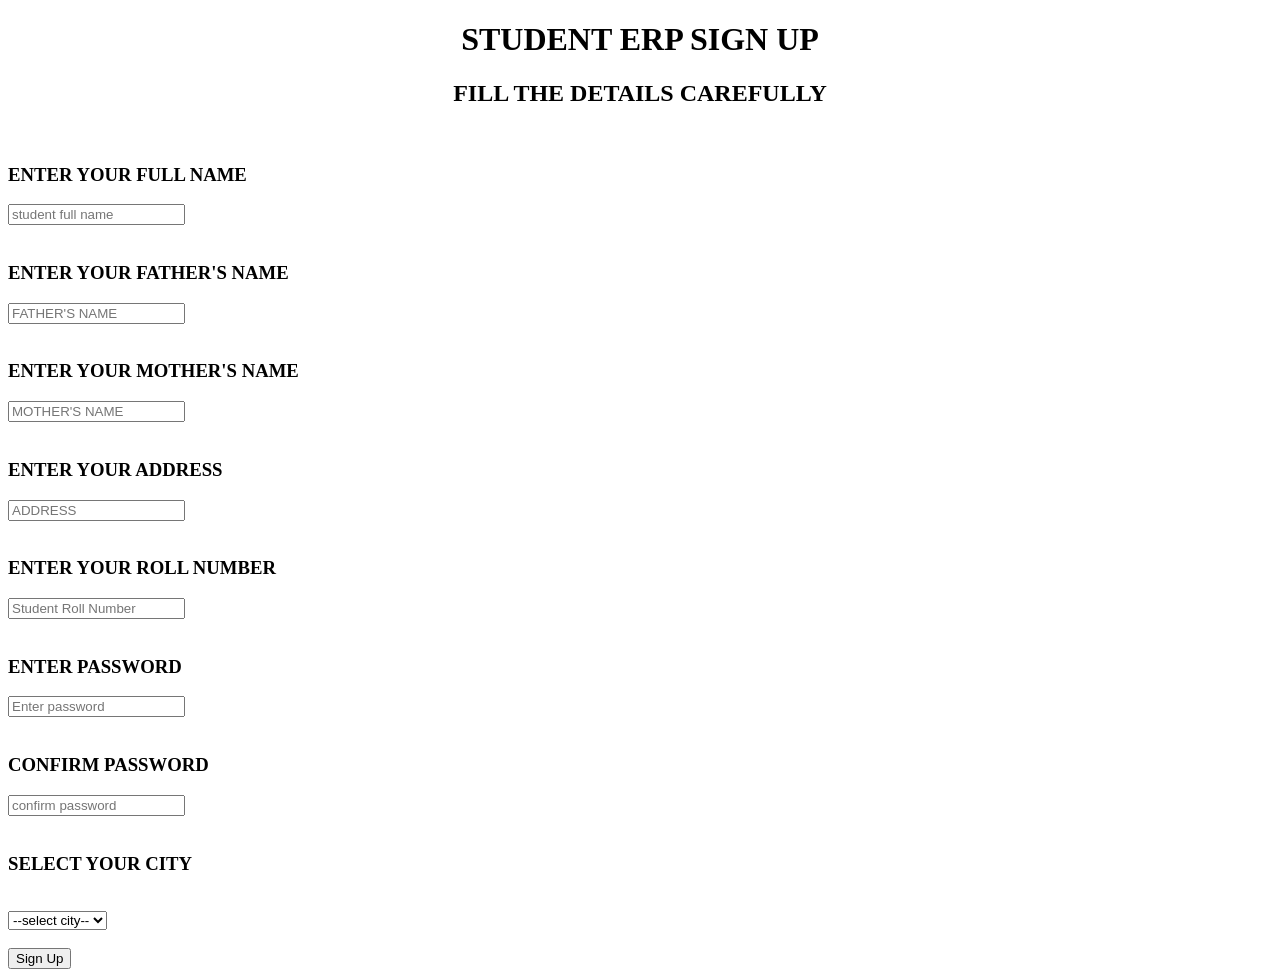
==== index.html @ aed48992 "ERP" ====
<!DOCTYPE html>
<html lang="en">
<head>
    <meta charset="UTF-8">
    <meta name="viewport" content="width=device-width, initial-scale=1.0">
    <title>Student ERP Sign Up</title>
</head> 

<body>
 <H1 style="text-align:center;">STUDENT ERP SIGN UP</H1>   

<h2 style = "text-align:center;">FILL THE DETAILS CAREFULLY</h2>
<BR>
<form action="submitpage.html">
<H3>ENTER YOUR FULL NAME</H3>
<input type = "text" name = "full_name" placeholder = "student full name" required>
<br>
<br>
<h3>ENTER YOUR FATHER'S NAME</h3>
<input type = "text" placeholder = "FATHER'S NAME" required>
<br>
<br>
<h3>ENTER YOUR MOTHER'S NAME</h3>
<input type = "text" placeholder = "MOTHER'S NAME" required>
<br>
<br>
<h3>ENTER YOUR ADDRESS</h3>
<input type = "text" placeholder="ADDRESS" required>
<br>
<br>
<H3>ENTER YOUR ROLL NUMBER</H3>
<input type="text" placeholder="Student Roll Number" required>
<br>
<br>
<H3>ENTER PASSWORD</H3>
<input type = "password" placeholder = "Enter password" required>
<br>
<br>
<H3>CONFIRM PASSWORD</H3>
<input type = "password" placeholder = "confirm password" required>
<br>

<br>
<H3>SELECT YOUR CITY</H3>
<BR>
<select name = "CITY" required>
<option value ="">--select city--</option>
<option value = "BHOPAL">BHOPAL</option>
<option value = "INDORE">INDORE</option>
<option value = "MUMBAI">MUMBAI</option>
<option value = "SAGAR">SAGAR</option>
<option value = "PANJI">PANJI</option>
</select>
<BR>
<BR>
<input type="submit" value="Sign Up">
</form>
</body>
</html>
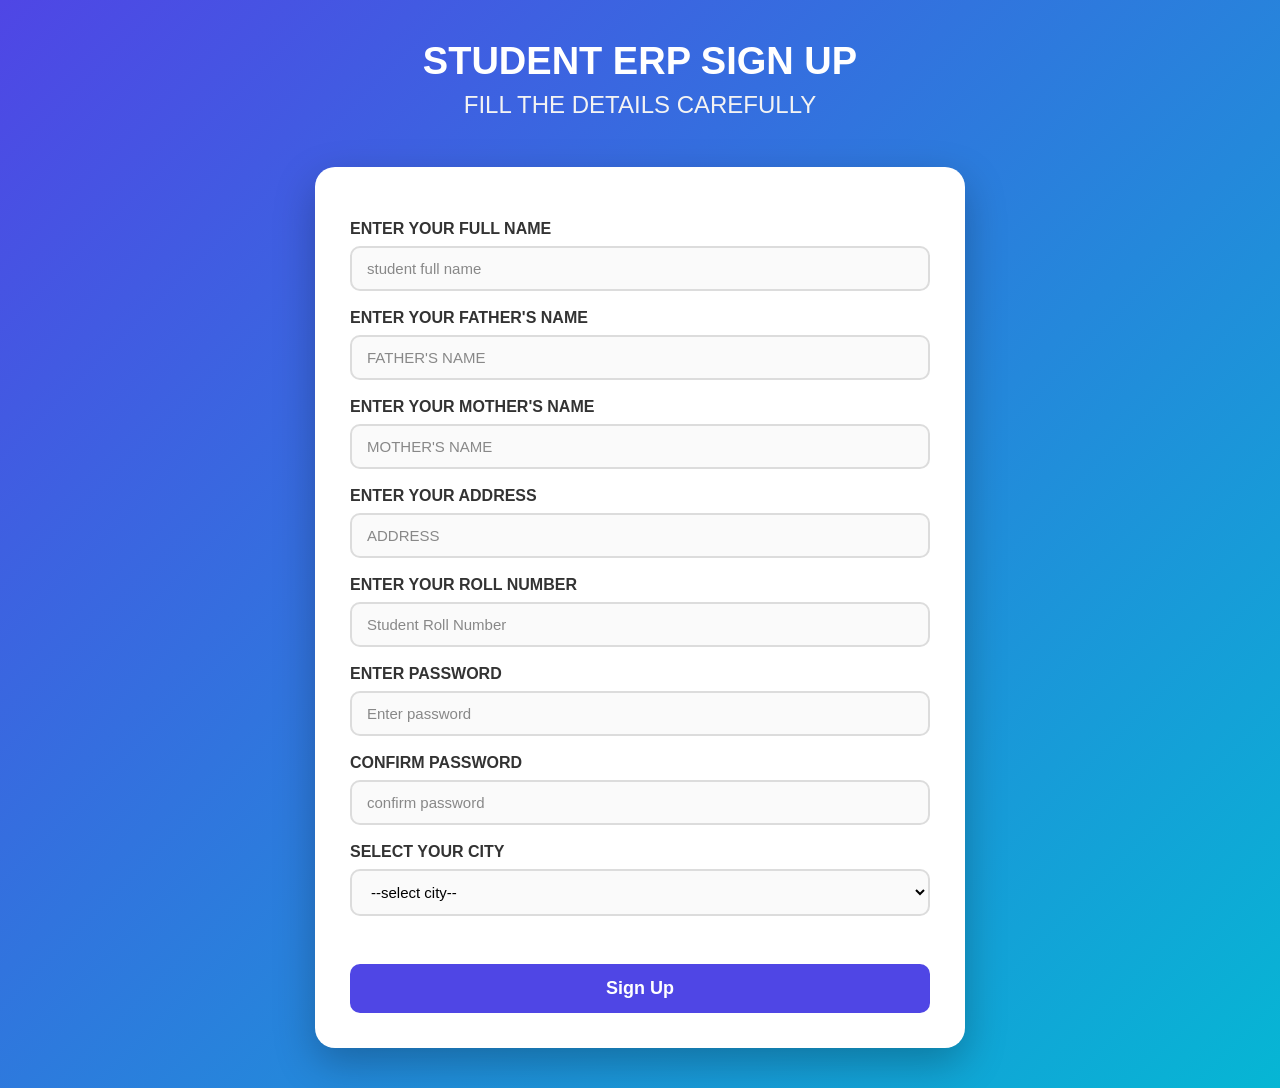
==== commit 34348126: "styling updating" ====
--- a/index.html
+++ b/index.html
@@ -1,59 +1,157 @@
 <!DOCTYPE html>
 <html lang="en">
+
 <head>
     <meta charset="UTF-8">
     <meta name="viewport" content="width=device-width, initial-scale=1.0">
     <title>Student ERP Sign Up</title>
-</head> 
+    <link rel="stylesheet" href="style.css">
+</head>
 
 <body>
- <H1 style="text-align:center;">STUDENT ERP SIGN UP</H1>   
 
-<h2 style = "text-align:center;">FILL THE DETAILS CAREFULLY</h2>
-<BR>
-<form action="submitpage.html">
-<H3>ENTER YOUR FULL NAME</H3>
-<input type = "text" name = "full_name" placeholder = "student full name" required>
-<br>
-<br>
-<h3>ENTER YOUR FATHER'S NAME</h3>
-<input type = "text" placeholder = "FATHER'S NAME" required>
-<br>
-<br>
-<h3>ENTER YOUR MOTHER'S NAME</h3>
-<input type = "text" placeholder = "MOTHER'S NAME" required>
-<br>
-<br>
-<h3>ENTER YOUR ADDRESS</h3>
-<input type = "text" placeholder="ADDRESS" required>
-<br>
-<br>
-<H3>ENTER YOUR ROLL NUMBER</H3>
-<input type="text" placeholder="Student Roll Number" required>
-<br>
-<br>
-<H3>ENTER PASSWORD</H3>
-<input type = "password" placeholder = "Enter password" required>
-<br>
-<br>
-<H3>CONFIRM PASSWORD</H3>
-<input type = "password" placeholder = "confirm password" required>
-<br>
+    <h1>STUDENT ERP SIGN UP</h1>
 
-<br>
-<H3>SELECT YOUR CITY</H3>
-<BR>
-<select name = "CITY" required>
-<option value ="">--select city--</option>
-<option value = "BHOPAL">BHOPAL</option>
-<option value = "INDORE">INDORE</option>
-<option value = "MUMBAI">MUMBAI</option>
-<option value = "SAGAR">SAGAR</option>
-<option value = "PANJI">PANJI</option>
-</select>
-<BR>
-<BR>
-<input type="submit" value="Sign Up">
-</form>
+    <h2>FILL THE DETAILS CAREFULLY</h2>
+    <br>
+    <div class="container">
+        <form action="submitpage.html">
+            <h3>ENTER YOUR FULL NAME</h3>
+            <input type="text" name="full_name" placeholder="student full name" required>
+            <br>
+            <h3>ENTER YOUR FATHER'S NAME</h3>
+            <input type="text" placeholder="FATHER'S NAME" required>
+            <br>
+            <h3>ENTER YOUR MOTHER'S NAME</h3>
+            <input type="text" placeholder="MOTHER'S NAME" required>
+            <br>
+            <h3>ENTER YOUR ADDRESS</h3>
+            <input type="text" placeholder="ADDRESS" required>
+            <br>
+            <h3>ENTER YOUR ROLL NUMBER</h3>
+            <input type="text" placeholder="Student Roll Number" required>
+            <br>
+            <h3>ENTER PASSWORD</h3>
+            <input type="password" placeholder="Enter password" required>
+            <br>
+            <h3>CONFIRM PASSWORD</h3>
+            <input type="password" placeholder="confirm password" required>
+            <br>
+            <h3>SELECT YOUR CITY</h3>
+
+            <select name="CITY" required>
+                <option value="">--select city--</option>
+                <option value="AGRA">Agra (UP)</option>
+                <option value="AHMEDABAD">Ahmedabad (GJ)</option>
+                <option value="AHMEDNAGAR">Ahmednagar (MH)</option>
+                <option value="AJMER">Ajmer (RJ)</option>
+                <option value="AKOLA">Akola (MH)</option>
+                <option value="ALIGARH">Aligarh (UP)</option>
+                <option value="ALLAHABAD_PRAYAGRAJ">Allahabad / Prayagraj (UP)</option>
+                <option value="ALWAR">Alwar (RJ)</option>
+                <option value="AMARAVATI">Amaravati (AP)</option>
+                <option value="AMBALA">Ambala (HR)</option>
+                <option value="AMBATTUR">Ambattur (TN)</option>
+                <option value="AMRAVATI">Amravati (MH)</option>
+                <option value="AMRITSAR">Amritsar (PB)</option>
+                <option value="ANAND">Anand (GJ)</option>
+                <option value="ANANTAPUR">Anantapur (AP)</option>
+                <option value="ARRAH">Arrah (BR)</option>
+                <option value="ASANSOL">Asansol (WB)</option>
+                <option value="AURANGABAD_CHHATRAPATI_SAMBHAJINAGAR">Aurangabad / Chhatrapati Sambhajinagar (MH)
+                </option>
+                <option value="AVADI">Avadi (TN)</option>
+                <option value="BAHADURGARH">Bahadurgarh (HR)</option>
+                <option value="BAHRAICH">Bahraich (UP)</option>
+                <option value="BALLIA">Ballia (UP)</option>
+                <option value="BANGALORE_BENGALURU">Bangalore / Bengaluru (KA)</option>
+                <option value="BAREILLY">Bareilly (UP)</option>
+                <option value="BATHINDA">Bathinda (PB)</option>
+                <option value="BEGUSARAI">Begusarai (BR)</option>
+                <option value="BELGAUM">Belgaum (KA)</option>
+                <option value="BELLARY">Bellary (KA)</option>
+                <option value="BERHAMPUR">Berhampur (OD)</option>
+                <option value="BHAGALPUR">Bhagalpur (BR)</option>
+                <option value="BHARATPUR">Bharatpur (RJ)</option>
+                <option value="BHATPARA">Bhatpara (WB)</option>
+                <option value="BHAVNAGAR">Bhavnagar (GJ)</option>
+                <option value="BHILAI">Bhilai (CG)</option>
+                <option value="BHILWARA">Bhilwara (RJ)</option>
+                <option value="BHIWANDI">Bhiwandi (MH)</option>
+                <option value="BHIWANI">Bhiwani (HR)</option>
+                <option value="BHOPAL">Bhopal (MP)</option>
+                <option value="BHUBANESWAR">Bhubaneswar (OD)</option>
+                <option value="BHUSAWAL">Bhusawal (MH)</option>
+                <option value="BIDAR">Bidar (KA)</option>
+                <option value="BIHAR_SHARIF">Bihar Sharif (BR)</option>
+                <option value="BIJAPUR">Bijapur (KA)</option>
+                <option value="BIKANER">Bikaner (RJ)</option>
+                <option value="BILASPUR">Bilaspur (CG)</option>
+                <option value="BOKARO">Bokaro (JH)</option>
+                <option value="BONGAIGAON">Bongaigaon (AS)</option>
+                <option value="BULANDSHAHR">Bulandshahr (UP)</option>
+                <option value="BURHANPUR">Burhanpur (MP)</option>
+                <option value="CALICUT_KOZHIKODE">Calicut / Kozhikode (KL)</option>
+                <option value="CHANDIGARH">Chandigarh (CH/PB)</option>
+                <option value="CHANDRAPUR">Chandrapur (MH)</option>
+                <option value="CHENNAI">Chennai (TN)</option>
+                <option value="CHHAPRA">Chhapra (BR)</option>
+                <option value="CHITTOOR">Chittoor (AP)</option>
+                <option value="COIMBATORE">Coimbatore (TN)</option>
+                <option value="CUTTACK">Cuttack (OD)</option>
+                <option value="DARBHANGA">Darbhanga (BR)</option>
+                <option value="DAVANGERE">Davangere (KA)</option>
+                <option value="DEHRADUN">Dehradun (UK)</option>
+                <option value="DELHI_NEW_DELHI">Delhi / New Delhi (DL)</option>
+                <option value="DEOGHAR">Deoghar (JH)</option>
+                <option value="DEWAS">Dewas (MP)</option>
+                <option value="DHANBAD">Dhanbad (JH)</option>
+                <option value="DHARMAVARAM">Dharmavaram (AP)</option>
+                <option value="DHULE">Dhule (MH)</option>
+                <option value="DIBRUGARH">Dibrugarh (AS)</option>
+                <option value="DINDIGUL">Dindigul (TN)</option>
+                <option value="DURGAPUR">Durgapur (WB)</option>
+                <option value="ELURU">Eluru (AP)</option>
+                <option value="ERODE">Erode (TN)</option>
+                <option value="ETAWAH">Etawah (UP)</option>
+                <option value="FARIDABAD">Faridabad (HR)</option>
+                <option value="FARRUKHABAD">Farrukhabad (UP)</option>
+                <option value="FATEHPUR">Fatehpur (UP)</option>
+                <option value="FIROZABAD">Firozabad (UP)</option>
+                <option value="GANDHIDHAM">Gandhidham (GJ)</option>
+                <option value="GANDHINAGAR">Gandhinagar (GJ)</option>
+                <option value="GAYA">Gaya (BR)</option>
+                <option value="GHAZIABAD">Ghaziabad (UP)</option>
+                <option value="GOPALPUR">Gopalpur (WB)</option>
+                <option value="GORAKHPUR">Gorakhpur (UP)</option>
+                <option value="GULBARGA">Gulbarga (KA)</option>
+                <option value="GUNTUR">Guntur (AP)</option>
+                <option value="GURGAON">Gurgaon (HR)</option>
+                <option value="GUWAHATI">Guwahati (AS)</option>
+                <option value="GWALIOR">Gwalior (MP)</option>
+                <option value="HALDIA">Haldia (WB)</option>
+                <option value="HAPUR">Hapur (UP)</option>
+                <option value="HARIDWAR">Haridwar (UK)</option>
+                <option value="HAZARIBAGH">Hazaribagh (JH)</option>
+                <option value="HINDUPUR">Hindupur (AP)</option>
+                <option value="HOSHANGABAD">Hoshangabad (MP)</option>
+                <option value="HOSPET">Hospet (KA)</option>
+                <option value="HOWRAH">Howrah (WB)</option>
+                <option value="HUBLI">Hubli (KA)</option>
+                <option value="HYDERABAD">Hyderabad (TS)</option>
+                <option value="ICHALKARANJI">Ichalkaranji (MH)</option>
+                <option value="IMPHAL">Imphal (MN)</option>
+                <option value="INDORE">Indore (MP)</option>
+                <option value="MUMBAI">MUMBAI (MH)</option>
+                <option value="SAGAR">SAGAR (MP)</option>
+                <option value="SEHORE">SEHORE (MP)</option>
+                <option value="PANJI">PANJI (GOA)</option>
+            </select>
+            <BR>
+            <BR>
+            <input type="submit" value="Sign Up">
+        </form>
+    </div>
 </body>
+
 </html>
--- a/style.css
+++ b/style.css
@@ -0,0 +1,120 @@
+/* Reset */
+* {
+    margin: 0;
+    padding: 0;
+    box-sizing: border-box;
+}
+
+/* Background */
+body {
+    font-family: Arial, Helvetica, sans-serif;
+    background: linear-gradient(135deg, #4f46e5, #06b6d4);
+    min-height: 100vh;
+    padding: 40px;
+}
+
+.container{
+    display: flex;
+    justify-content: center;
+    align-items: center;
+}
+
+/* Main Card */
+form {
+    background: #ffffff;
+    width: 100%;
+    max-width: 650px;
+    padding: 35px;
+    border-radius: 20px;
+    box-shadow: 0 15px 40px rgba(0, 0, 0, 0.25);
+    text-align: left !important;
+}
+
+/* Headings */
+h1 {
+    color: white;
+    text-align: center;
+    margin-bottom: 8px;
+    font-size: 38px;
+}
+
+h2 {
+    color: #f3f3f3;
+    text-align: center;
+    margin-bottom: 30px;
+    font-weight: normal;
+}
+
+h3 {
+    margin-top: 18px;
+    margin-bottom: 8px;
+    color: #333;
+    font-size: 16px;
+}
+
+/* Input Fields */
+input[type="text"],
+input[type="password"],
+select {
+    width: 100%;
+    padding: 12px 15px;
+    border: 2px solid #dcdcdc;
+    border-radius: 10px;
+    font-size: 15px;
+    outline: none;
+    transition: 0.3s;
+    background: #fafafa;
+}
+
+/* Focus Effect */
+input:focus,
+select:focus {
+    border-color: #4f46e5;
+    box-shadow: 0 0 8px rgba(79, 70, 229, 0.3);
+    background: white;
+}
+
+/* Submit Button */
+input[type="submit"] {
+    width: 100%;
+    margin-top: 30px;
+    padding: 14px;
+    border: none;
+    border-radius: 10px;
+    background: #4f46e5;
+    color: white;
+    font-size: 18px;
+    font-weight: bold;
+    cursor: pointer;
+    transition: 0.3s;
+}
+
+input[type="submit"]:hover {
+    background: #3730a3;
+    transform: translateY(-2px);
+    box-shadow: 0 8px 15px rgba(0, 0, 0, 0.2);
+}
+
+/* Placeholder */
+::placeholder {
+    color: #888;
+}
+
+/* Responsive */
+@media (max-width: 700px) {
+    body {
+        padding: 20px;
+    }
+
+    form {
+        padding: 25px;
+    }
+
+    h1 {
+        font-size: 30px;
+    }
+
+    h2 {
+        font-size: 18px;
+    }
+}
